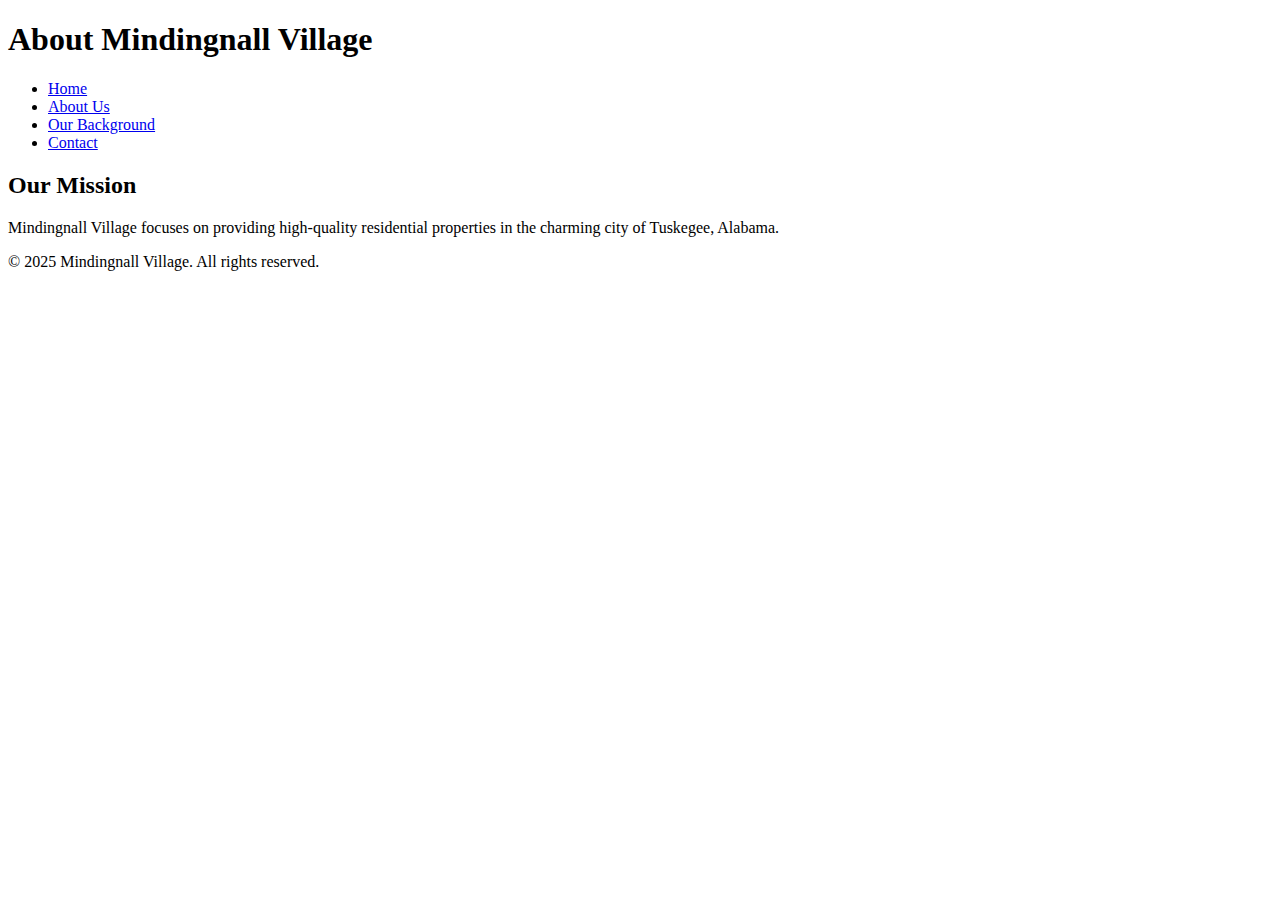
==== about.html @ cdeb9277 "add about.html" ====
<!DOCTYPE html>
<html lang="en">
<head>
    <meta charset="UTF-8">
    <meta name="viewport" content="width=device-width, initial-scale=1.0">
    <title>About Mindingnall Village</title>
    <link rel="stylesheet" href="styles.css">
</head>
<body>
    <header>
        <h1>About Mindingnall Village</h1>
        <nav>
            <ul>
                <li><a href="index.html">Home</a></li>
                <li><a href="about.html">About Us</a></li>
                <li><a href="background.html">Our Background</a></li>
                <li><a href="contact.html">Contact</a></li>
            </ul>
        </nav>
    </header>
    <main>
        <section>
            <h2>Our Mission</h2>
            <p>Mindingnall Village focuses on providing high-quality residential properties in the charming city of Tuskegee, Alabama.</p>
        </section>
    </main>
    <footer>
        <p>&copy; 2025 Mindingnall Village. All rights reserved.</p>
    </footer>
</body>
</html>
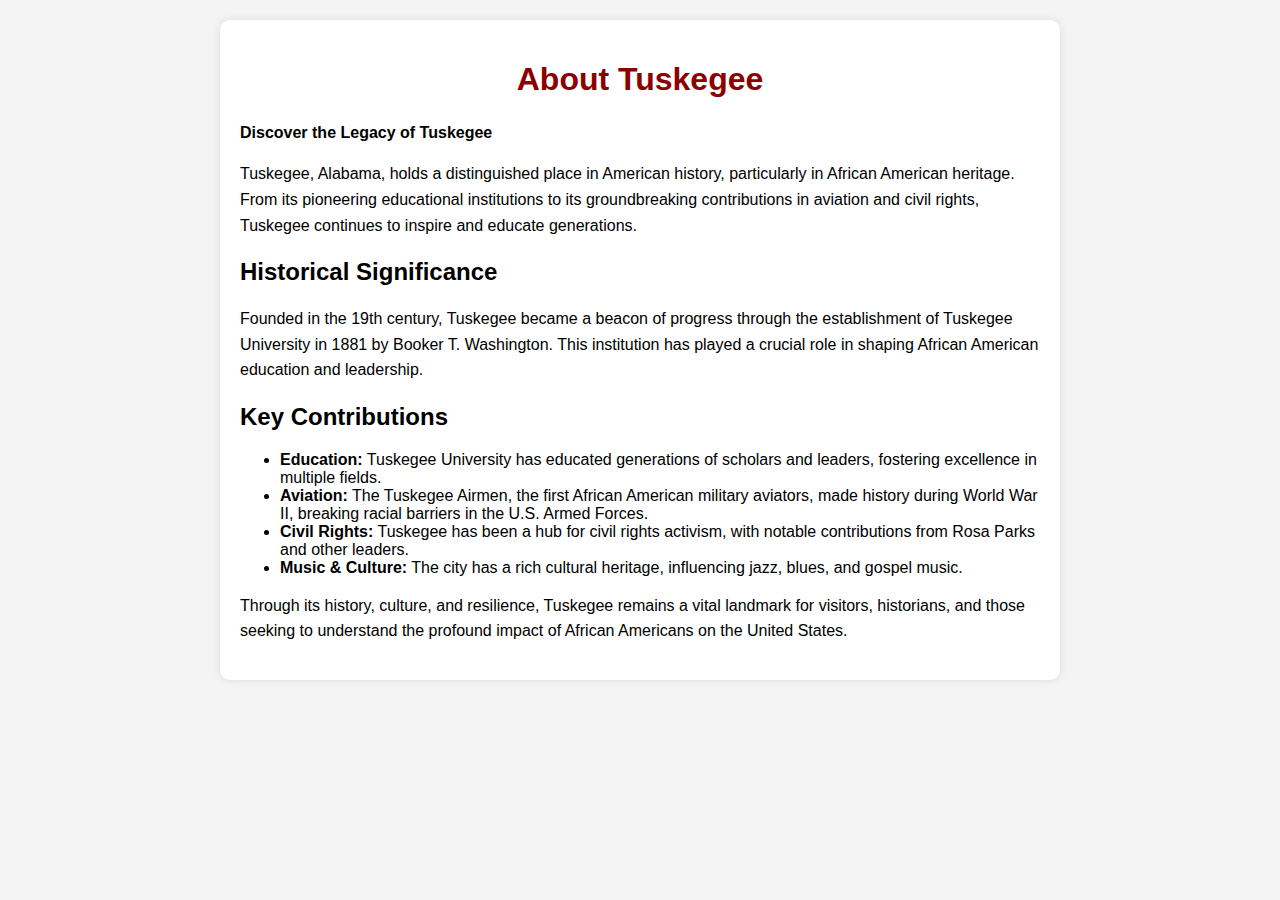
==== commit 7f6e4206: "Update about.html" ====
--- a/about.html
+++ b/about.html
@@ -3,29 +3,49 @@
 <head>
     <meta charset="UTF-8">
     <meta name="viewport" content="width=device-width, initial-scale=1.0">
-    <title>About Mindingnall Village</title>
-    <link rel="stylesheet" href="styles.css">
+    <title>About Tuskegee | Discover Tuskegee</title>
+    <style>
+        body {
+            font-family: Arial, sans-serif;
+            margin: 0;
+            padding: 0;
+            background-color: #f4f4f4;
+        }
+        .container {
+            max-width: 800px;
+            margin: 20px auto;
+            padding: 20px;
+            background: white;
+            border-radius: 10px;
+            box-shadow: 0 0 10px rgba(0, 0, 0, 0.1);
+        }
+        h1 {
+            text-align: center;
+            color: #8B0000;
+        }
+        p {
+            line-height: 1.6;
+        }
+    </style>
 </head>
 <body>
-    <header>
-        <h1>About Mindingnall Village</h1>
-        <nav>
-            <ul>
-                <li><a href="index.html">Home</a></li>
-                <li><a href="about.html">About Us</a></li>
-                <li><a href="background.html">Our Background</a></li>
-                <li><a href="contact.html">Contact</a></li>
-            </ul>
-        </nav>
-    </header>
-    <main>
-        <section>
-            <h2>Our Mission</h2>
-            <p>Mindingnall Village focuses on providing high-quality residential properties in the charming city of Tuskegee, Alabama.</p>
-        </section>
-    </main>
-    <footer>
-        <p>&copy; 2025 Mindingnall Village. All rights reserved.</p>
-    </footer>
+    <div class="container">
+        <h1>About Tuskegee</h1>
+        <p><strong>Discover the Legacy of Tuskegee</strong></p>
+        <p>Tuskegee, Alabama, holds a distinguished place in American history, particularly in African American heritage. From its pioneering educational institutions to its groundbreaking contributions in aviation and civil rights, Tuskegee continues to inspire and educate generations.</p>
+        
+        <h2>Historical Significance</h2>
+        <p>Founded in the 19th century, Tuskegee became a beacon of progress through the establishment of Tuskegee University in 1881 by Booker T. Washington. This institution has played a crucial role in shaping African American education and leadership.</p>
+        
+        <h2>Key Contributions</h2>
+        <ul>
+            <li><strong>Education:</strong> Tuskegee University has educated generations of scholars and leaders, fostering excellence in multiple fields.</li>
+            <li><strong>Aviation:</strong> The Tuskegee Airmen, the first African American military aviators, made history during World War II, breaking racial barriers in the U.S. Armed Forces.</li>
+            <li><strong>Civil Rights:</strong> Tuskegee has been a hub for civil rights activism, with notable contributions from Rosa Parks and other leaders.</li>
+            <li><strong>Music & Culture:</strong> The city has a rich cultural heritage, influencing jazz, blues, and gospel music.</li>
+        </ul>
+        
+        <p>Through its history, culture, and resilience, Tuskegee remains a vital landmark for visitors, historians, and those seeking to understand the profound impact of African Americans on the United States.</p>
+    </div>
 </body>
 </html>
